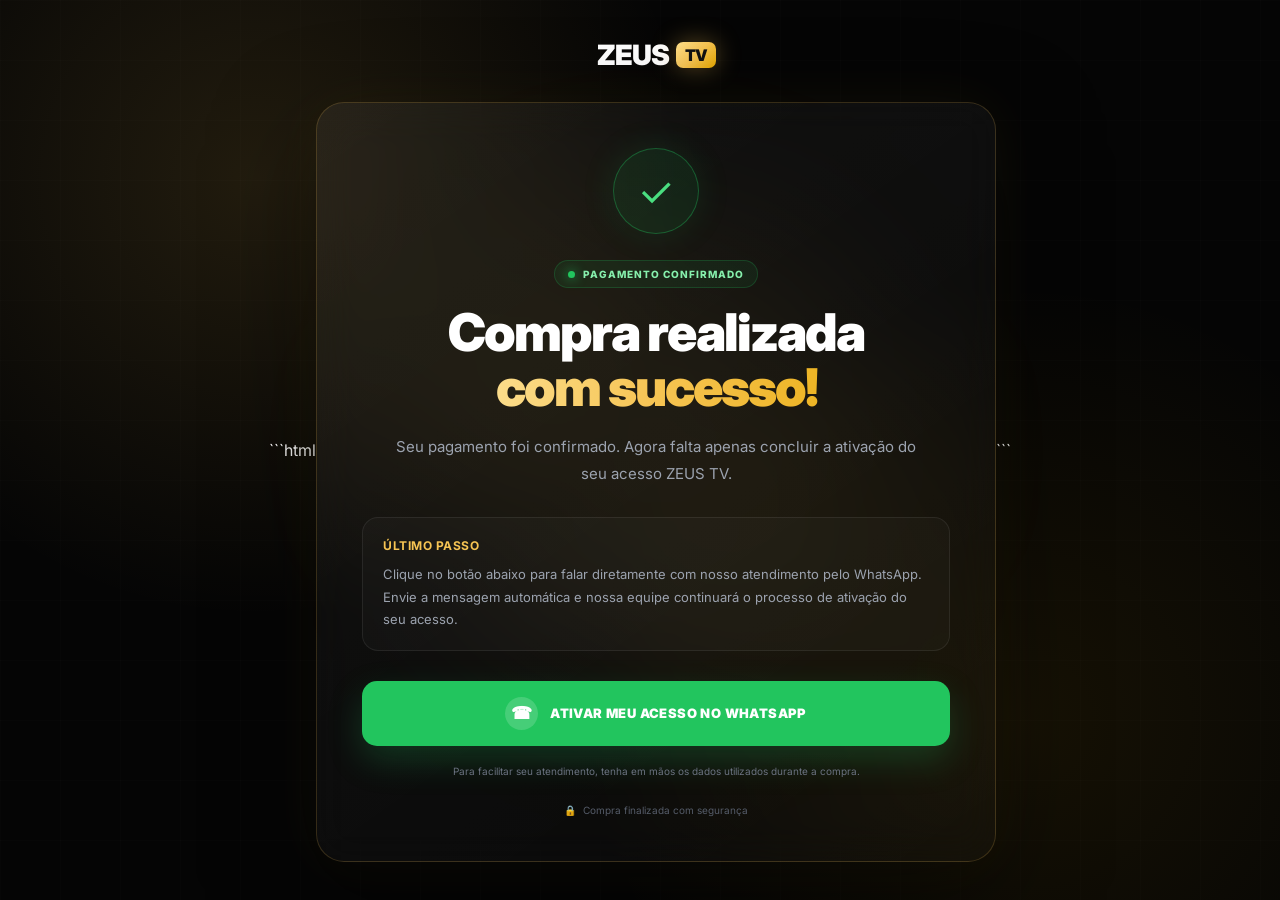
==== obrigado.html @ 9068301f "Primeira versao da pagina de vendas ZEUS" ====
```html
<!DOCTYPE html>
<html lang="pt-BR">

<head>
    <meta charset="UTF-8">

    <meta name="viewport" content="width=device-width, initial-scale=1.0">

    <meta name="description"
        content="Pagamento confirmado - ZEUS TV">

    <title>Pagamento Confirmado | ZEUS TV</title>

    <link rel="preconnect" href="https://fonts.googleapis.com">

    <link rel="preconnect"
        href="https://fonts.gstatic.com"
        crossorigin>

    <link
        href="https://fonts.googleapis.com/css2?family=Inter:wght@400;500;600;700;800;900&display=swap"
        rel="stylesheet">

    <style>

        * {
            margin: 0;
            padding: 0;
            box-sizing: border-box;
        }

        body {
            min-height: 100vh;

            display: flex;
            align-items: center;
            justify-content: center;

            padding: 30px 20px;

            font-family: "Inter", sans-serif;

            background:
                radial-gradient(
                    circle at 20% 20%,
                    rgba(246, 196, 83, 0.12),
                    transparent 35%
                ),
                radial-gradient(
                    circle at 80% 80%,
                    rgba(230, 168, 0, 0.08),
                    transparent 35%
                ),
                #050505;

            color: #ffffff;

            overflow-x: hidden;
        }

        body::before {
            content: "";

            position: fixed;

            inset: 0;

            pointer-events: none;

            background-image:
                linear-gradient(
                    rgba(255, 255, 255, 0.012) 1px,
                    transparent 1px
                ),
                linear-gradient(
                    90deg,
                    rgba(255, 255, 255, 0.012) 1px,
                    transparent 1px
                );

            background-size: 60px 60px;

            z-index: -1;
        }

        .page {
            width: 100%;

            max-width: 680px;

            position: relative;
        }

        .glow {
            position: absolute;

            width: 430px;
            height: 430px;

            left: 50%;
            top: 50%;

            transform: translate(-50%, -50%);

            border-radius: 50%;

            background:
                rgba(246, 196, 83, 0.08);

            filter: blur(100px);

            pointer-events: none;
        }

        .logo {
            position: relative;

            display: flex;
            align-items: center;
            justify-content: center;

            gap: 7px;

            margin-bottom: 30px;

            font-size: 28px;

            font-weight: 900;

            letter-spacing: -1px;
        }

        .logo-tv {
            padding: 3px 9px;

            border-radius: 7px;

            background:
                linear-gradient(
                    135deg,
                    #ffe08a,
                    #f6c453,
                    #e6a800
                );

            color: #111111;

            font-size: 16px;

            box-shadow:
                0 0 25px rgba(246, 196, 83, 0.35);
        }

        .card {
            position: relative;

            padding: 45px;

            border-radius: 28px;

            text-align: center;

            border:
                1px solid rgba(246, 196, 83, 0.18);

            background:
                linear-gradient(
                    145deg,
                    rgba(255, 255, 255, 0.055),
                    rgba(255, 255, 255, 0.018)
                );

            backdrop-filter: blur(20px);

            box-shadow:
                0 35px 100px rgba(0, 0, 0, 0.5),
                0 0 60px rgba(246, 196, 83, 0.06);
        }

        .success-icon {
            width: 86px;
            height: 86px;

            margin:
                0 auto
                26px;

            display: flex;
            align-items: center;
            justify-content: center;

            border-radius: 50%;

            background:
                rgba(34, 197, 94, 0.10);

            border:
                1px solid rgba(34, 197, 94, 0.35);

            color: #4ade80;

            font-size: 42px;

            box-shadow:
                0 0 35px rgba(34, 197, 94, 0.12);
        }

        .status {
            display: inline-flex;

            align-items: center;

            gap: 8px;

            padding: 7px 13px;

            margin-bottom: 18px;

            border-radius: 999px;

            background:
                rgba(34, 197, 94, 0.08);

            border:
                1px solid rgba(34, 197, 94, 0.20);

            color: #86efac;

            font-size: 10px;

            font-weight: 800;

            letter-spacing: 1px;
        }

        .status-dot {
            width: 7px;
            height: 7px;

            border-radius: 50%;

            background: #22c55e;

            box-shadow:
                0 0 12px #22c55e;
        }

        h1 {
            margin-bottom: 18px;

            font-size:
                clamp(36px, 6vw, 52px);

            line-height: 1.05;

            letter-spacing: -2px;

            font-weight: 900;
        }

        h1 span {
            display: block;

            background:
                linear-gradient(
                    90deg,
                    #fff0b8,
                    #f6c453,
                    #e6a800
                );

            -webkit-background-clip: text;
            background-clip: text;

            color: transparent;
        }

        .description {
            max-width: 520px;

            margin:
                0 auto
                30px;

            color: #9ca3af;

            font-size: 15px;

            line-height: 1.8;
        }

        .instructions {
            margin-bottom: 30px;

            padding: 20px;

            border-radius: 16px;

            text-align: left;

            border:
                1px solid rgba(255, 255, 255, 0.07);

            background:
                rgba(255, 255, 255, 0.025);
        }

        .instructions strong {
            display: block;

            margin-bottom: 10px;

            color: #f6c453;

            font-size: 12px;

            letter-spacing: 0.5px;
        }

        .instructions p {
            color: #9ca3af;

            font-size: 13px;

            line-height: 1.7;
        }

        .whatsapp-button {
            width: 100%;

            min-height: 58px;

            display: flex;

            align-items: center;
            justify-content: center;

            gap: 12px;

            padding: 16px 24px;

            border-radius: 15px;

            background: #22c55e;

            color: #ffffff;

            text-decoration: none;

            font-size: 13px;

            font-weight: 900;

            letter-spacing: 0.4px;

            box-shadow:
                0 14px 35px rgba(34, 197, 94, 0.22);

            transition:
                transform 0.25s ease,
                box-shadow 0.25s ease;
        }

        .whatsapp-button:hover {
            transform: translateY(-3px);

            box-shadow:
                0 18px 45px rgba(34, 197, 94, 0.34);
        }

        .whatsapp-icon {
            width: 33px;
            height: 33px;

            display: flex;
            align-items: center;
            justify-content: center;

            border-radius: 50%;

            background:
                rgba(255, 255, 255, 0.16);

            font-size: 17px;
        }

        .notice {
            margin-top: 17px;

            color: #6b7280;

            font-size: 10px;

            line-height: 1.6;
        }

        .security {
            display: flex;

            align-items: center;
            justify-content: center;

            gap: 7px;

            margin-top: 25px;

            color: #555c69;

            font-size: 10px;
        }

        @media (max-width: 600px) {

            body {
                padding: 20px 14px;
            }

            .card {
                padding:
                    35px
                    22px;

                border-radius: 22px;
            }

            .logo {
                font-size: 24px;
            }

            .success-icon {
                width: 76px;
                height: 76px;

                font-size: 36px;
            }

            h1 {
                font-size: 38px;
            }

            .description {
                font-size: 14px;
            }

            .whatsapp-button {
                font-size: 12px;
            }

        }

    </style>

</head>

<body>

    <main class="page">

        <div class="glow"></div>

        <div class="logo">

            <span>ZEUS</span>

            <span class="logo-tv">
                TV
            </span>

        </div>


        <section class="card">

            <div class="success-icon">
                ✓
            </div>


            <div class="status">

                <span class="status-dot"></span>

                PAGAMENTO CONFIRMADO

            </div>


            <h1>

                Compra realizada

                <span>
                    com sucesso!
                </span>

            </h1>


            <p class="description">

                Seu pagamento foi confirmado.

                Agora falta apenas concluir a ativação
                do seu acesso ZEUS TV.

            </p>


            <div class="instructions">

                <strong>
                    ÚLTIMO PASSO
                </strong>

                <p>

                    Clique no botão abaixo para falar
                    diretamente com nosso atendimento
                    pelo WhatsApp.

                    Envie a mensagem automática e nossa
                    equipe continuará o processo de
                    ativação do seu acesso.

                </p>

            </div>


            <a
                href="https://wa.me/5591993303430?text=Olá%2C%20acabei%20de%20realizar%20minha%20compra%20na%20ZEUS%20TV%20e%20quero%20ativar%20meu%20acesso."
                class="whatsapp-button"
                target="_blank"
                rel="noopener noreferrer">

                <span class="whatsapp-icon">
                    ☎
                </span>

                ATIVAR MEU ACESSO NO WHATSAPP

            </a>


            <p class="notice">

                Para facilitar seu atendimento,
                tenha em mãos os dados utilizados
                durante a compra.

            </p>


            <div class="security">

                <span>🔒</span>

                Compra finalizada com segurança

            </div>

        </section>

    </main>

</body>

</html>
```
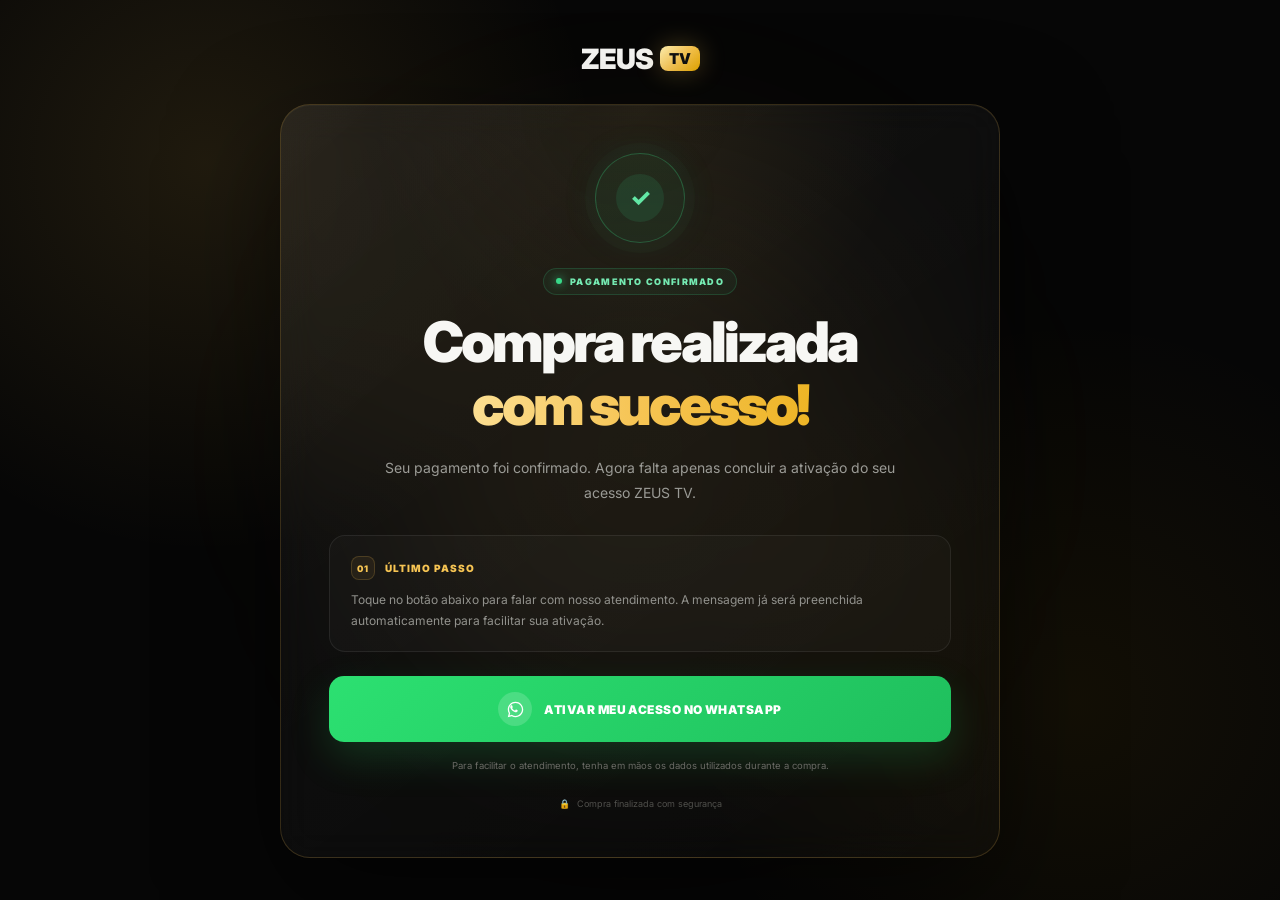
==== commit 1d8c0e4d: "Atualiza site ZEUS para versao premium" ====
--- a/obrigado.html
+++ b/obrigado.html
@@ -1,28 +1,24 @@
-```html
 <!DOCTYPE html>
 <html lang="pt-BR">
-
 <head>
     <meta charset="UTF-8">
-
     <meta name="viewport" content="width=device-width, initial-scale=1.0">
-
-    <meta name="description"
-        content="Pagamento confirmado - ZEUS TV">
-
+    <meta name="description" content="Pagamento confirmado - ZEUS TV">
+    <meta name="theme-color" content="#070707">
     <title>Pagamento Confirmado | ZEUS TV</title>
 
     <link rel="preconnect" href="https://fonts.googleapis.com">
-
-    <link rel="preconnect"
-        href="https://fonts.gstatic.com"
-        crossorigin>
-
-    <link
-        href="https://fonts.googleapis.com/css2?family=Inter:wght@400;500;600;700;800;900&display=swap"
-        rel="stylesheet">
+    <link rel="preconnect" href="https://fonts.gstatic.com" crossorigin>
+    <link href="https://fonts.googleapis.com/css2?family=Inter:wght@400;500;600;700;800;900&display=swap" rel="stylesheet">
 
     <style>
+        :root {
+            --gold: #f6c453;
+            --gold-2: #e6a800;
+            --text: #f7f7f4;
+            --muted: #9b9b96;
+            --green: #25d366;
+        }
 
         * {
             margin: 0;
@@ -32,539 +28,365 @@
 
         body {
             min-height: 100vh;
-
-            display: flex;
-            align-items: center;
-            justify-content: center;
-
-            padding: 30px 20px;
-
+            display: grid;
+            place-items: center;
+            padding: 34px 18px;
+            overflow-x: hidden;
+            color: var(--text);
             font-family: "Inter", sans-serif;
-
             background:
-                radial-gradient(
-                    circle at 20% 20%,
-                    rgba(246, 196, 83, 0.12),
-                    transparent 35%
-                ),
-                radial-gradient(
-                    circle at 80% 80%,
-                    rgba(230, 168, 0, 0.08),
-                    transparent 35%
-                ),
-                #050505;
-
-            color: #ffffff;
-
-            overflow-x: hidden;
+                radial-gradient(circle at 16% 18%, rgba(246,196,83,.11), transparent 30%),
+                radial-gradient(circle at 84% 78%, rgba(230,168,0,.06), transparent 30%),
+                #060606;
         }
 
         body::before {
             content: "";
-
             position: fixed;
-
             inset: 0;
-
             pointer-events: none;
-
+            opacity: .15;
             background-image:
-                linear-gradient(
-                    rgba(255, 255, 255, 0.012) 1px,
-                    transparent 1px
-                ),
-                linear-gradient(
-                    90deg,
-                    rgba(255, 255, 255, 0.012) 1px,
-                    transparent 1px
-                );
-
-            background-size: 60px 60px;
-
-            z-index: -1;
+                linear-gradient(rgba(255,255,255,.018) 1px, transparent 1px),
+                linear-gradient(90deg, rgba(255,255,255,.018) 1px, transparent 1px);
+            background-size: 58px 58px;
+            mask-image: linear-gradient(to bottom, #000, transparent 90%);
         }
 
         .page {
-            width: 100%;
-
-            max-width: 680px;
-
             position: relative;
-        }
-
-        .glow {
+            width: min(100%, 720px);
+        }
+
+        .ambient {
             position: absolute;
-
-            width: 430px;
-            height: 430px;
-
             left: 50%;
             top: 50%;
-
+            width: 520px;
+            height: 520px;
             transform: translate(-50%, -50%);
-
-            border-radius: 50%;
-
-            background:
-                rgba(246, 196, 83, 0.08);
-
-            filter: blur(100px);
-
+            border-radius: 50%;
+            background: rgba(246,196,83,.07);
+            filter: blur(110px);
             pointer-events: none;
         }
 
-        .logo {
+        .brand {
             position: relative;
-
+            z-index: 2;
+            margin-bottom: 28px;
             display: flex;
             align-items: center;
             justify-content: center;
-
             gap: 7px;
-
-            margin-bottom: 30px;
-
+            font-weight: 900;
+            letter-spacing: -1px;
+        }
+
+        .brand-zeus {
             font-size: 28px;
-
-            font-weight: 900;
-
-            letter-spacing: -1px;
-        }
-
-        .logo-tv {
+        }
+
+        .brand-tv {
             padding: 3px 9px;
-
-            border-radius: 7px;
-
-            background:
-                linear-gradient(
-                    135deg,
-                    #ffe08a,
-                    #f6c453,
-                    #e6a800
-                );
-
-            color: #111111;
-
-            font-size: 16px;
-
-            box-shadow:
-                0 0 25px rgba(246, 196, 83, 0.35);
+            border-radius: 8px;
+            color: #111;
+            background: linear-gradient(135deg, #fff0ae, var(--gold), var(--gold-2));
+            box-shadow: 0 0 26px rgba(246,196,83,.28);
+            font-size: 15px;
+            letter-spacing: 0;
         }
 
         .card {
             position: relative;
-
-            padding: 45px;
-
-            border-radius: 28px;
-
+            z-index: 2;
+            overflow: hidden;
+            padding: 48px;
             text-align: center;
-
-            border:
-                1px solid rgba(246, 196, 83, 0.18);
-
+            border: 1px solid rgba(246,196,83,.18);
+            border-radius: 30px;
             background:
-                linear-gradient(
-                    145deg,
-                    rgba(255, 255, 255, 0.055),
-                    rgba(255, 255, 255, 0.018)
-                );
-
-            backdrop-filter: blur(20px);
-
+                radial-gradient(circle at 50% 0%, rgba(246,196,83,.075), transparent 32%),
+                linear-gradient(145deg, rgba(255,255,255,.05), rgba(255,255,255,.015));
             box-shadow:
-                0 35px 100px rgba(0, 0, 0, 0.5),
-                0 0 60px rgba(246, 196, 83, 0.06);
-        }
-
-        .success-icon {
-            width: 86px;
-            height: 86px;
-
-            margin:
-                0 auto
-                26px;
-
-            display: flex;
-            align-items: center;
-            justify-content: center;
-
-            border-radius: 50%;
-
-            background:
-                rgba(34, 197, 94, 0.10);
-
-            border:
-                1px solid rgba(34, 197, 94, 0.35);
-
-            color: #4ade80;
-
-            font-size: 42px;
-
+                0 40px 110px rgba(0,0,0,.52),
+                inset 0 1px 0 rgba(255,255,255,.03);
+            backdrop-filter: blur(18px);
+        }
+
+        .card::before {
+            content: "";
+            position: absolute;
+            inset: 0;
+            pointer-events: none;
+            background: linear-gradient(135deg, rgba(255,255,255,.025), transparent 28%);
+        }
+
+        .success-ring {
+            width: 90px;
+            height: 90px;
+            margin: 0 auto 25px;
+            display: grid;
+            place-items: center;
+            border-radius: 50%;
+            border: 1px solid rgba(57,217,138,.28);
+            background: rgba(57,217,138,.07);
             box-shadow:
-                0 0 35px rgba(34, 197, 94, 0.12);
+                0 0 0 10px rgba(57,217,138,.025),
+                0 0 40px rgba(57,217,138,.08);
+        }
+
+        .success-ring span {
+            width: 48px;
+            height: 48px;
+            display: grid;
+            place-items: center;
+            border-radius: 50%;
+            background: rgba(57,217,138,.11);
+            color: #62e7a5;
+            font-size: 24px;
+            font-weight: 800;
         }
 
         .status {
             display: inline-flex;
-
-            align-items: center;
-
+            align-items: center;
             gap: 8px;
-
-            padding: 7px 13px;
-
-            margin-bottom: 18px;
-
+            margin-bottom: 19px;
+            padding: 7px 12px;
+            border: 1px solid rgba(57,217,138,.18);
             border-radius: 999px;
-
-            background:
-                rgba(34, 197, 94, 0.08);
-
-            border:
-                1px solid rgba(34, 197, 94, 0.20);
-
-            color: #86efac;
-
-            font-size: 10px;
-
-            font-weight: 800;
-
-            letter-spacing: 1px;
-        }
-
-        .status-dot {
-            width: 7px;
-            height: 7px;
-
-            border-radius: 50%;
-
-            background: #22c55e;
-
-            box-shadow:
-                0 0 12px #22c55e;
+            color: #75eab2;
+            background: rgba(57,217,138,.055);
+            font-size: 9px;
+            font-weight: 900;
+            letter-spacing: 1.3px;
+        }
+
+        .status i {
+            width: 6px;
+            height: 6px;
+            border-radius: 50%;
+            background: #39d98a;
+            box-shadow: 0 0 10px #39d98a;
         }
 
         h1 {
-            margin-bottom: 18px;
-
-            font-size:
-                clamp(36px, 6vw, 52px);
-
-            line-height: 1.05;
-
-            letter-spacing: -2px;
-
+            font-size: clamp(38px, 6vw, 56px);
+            line-height: 1.02;
+            letter-spacing: -3px;
             font-weight: 900;
         }
 
         h1 span {
             display: block;
-
-            background:
-                linear-gradient(
-                    90deg,
-                    #fff0b8,
-                    #f6c453,
-                    #e6a800
-                );
-
+            margin-top: 6px;
+            background: linear-gradient(90deg, #fff4c6, var(--gold), var(--gold-2));
             -webkit-background-clip: text;
             background-clip: text;
-
             color: transparent;
         }
 
-        .description {
-            max-width: 520px;
-
-            margin:
-                0 auto
-                30px;
-
-            color: #9ca3af;
-
-            font-size: 15px;
-
+        .lead {
+            max-width: 540px;
+            margin: 21px auto 0;
+            color: var(--muted);
+            font-size: 14px;
             line-height: 1.8;
         }
 
-        .instructions {
-            margin-bottom: 30px;
-
-            padding: 20px;
-
+        .step-box {
+            margin: 30px 0 24px;
+            padding: 20px 21px;
+            text-align: left;
+            border: 1px solid rgba(255,255,255,.07);
             border-radius: 16px;
-
-            text-align: left;
-
-            border:
-                1px solid rgba(255, 255, 255, 0.07);
-
-            background:
-                rgba(255, 255, 255, 0.025);
-        }
-
-        .instructions strong {
-            display: block;
-
-            margin-bottom: 10px;
-
-            color: #f6c453;
-
+            background: rgba(255,255,255,.022);
+        }
+
+        .step-top {
+            display: flex;
+            align-items: center;
+            gap: 10px;
+            margin-bottom: 9px;
+            color: var(--gold);
+            font-size: 10px;
+            font-weight: 900;
+            letter-spacing: 1px;
+        }
+
+        .step-number {
+            width: 24px;
+            height: 24px;
+            display: grid;
+            place-items: center;
+            border: 1px solid rgba(246,196,83,.18);
+            border-radius: 8px;
+            background: rgba(246,196,83,.065);
+            font-size: 9px;
+        }
+
+        .step-box p {
+            color: #92928d;
             font-size: 12px;
-
-            letter-spacing: 0.5px;
-        }
-
-        .instructions p {
-            color: #9ca3af;
-
-            font-size: 13px;
-
-            line-height: 1.7;
+            line-height: 1.75;
         }
 
         .whatsapp-button {
-            width: 100%;
-
-            min-height: 58px;
-
+            min-height: 60px;
             display: flex;
-
             align-items: center;
             justify-content: center;
-
             gap: 12px;
-
-            padding: 16px 24px;
-
+            padding: 16px 22px;
             border-radius: 15px;
-
-            background: #22c55e;
-
-            color: #ffffff;
-
+            background: linear-gradient(135deg, #2ce071, #1fbf5d);
+            color: #fff;
             text-decoration: none;
-
-            font-size: 13px;
-
-            font-weight: 900;
-
-            letter-spacing: 0.4px;
-
-            box-shadow:
-                0 14px 35px rgba(34, 197, 94, 0.22);
-
-            transition:
-                transform 0.25s ease,
-                box-shadow 0.25s ease;
+            box-shadow: 0 16px 40px rgba(37,211,102,.18);
+            font-size: 12px;
+            font-weight: 900;
+            letter-spacing: .45px;
+            transition: transform .25s ease, box-shadow .25s ease;
         }
 
         .whatsapp-button:hover {
             transform: translateY(-3px);
-
-            box-shadow:
-                0 18px 45px rgba(34, 197, 94, 0.34);
+            box-shadow: 0 22px 48px rgba(37,211,102,.28);
         }
 
         .whatsapp-icon {
-            width: 33px;
-            height: 33px;
-
+            width: 34px;
+            height: 34px;
+            display: grid;
+            place-items: center;
+            border-radius: 50%;
+            background: rgba(255,255,255,.16);
+        }
+
+        .whatsapp-icon svg {
+            width: 19px;
+            height: 19px;
+            fill: currentColor;
+        }
+
+        .notice {
+            margin-top: 16px;
+            color: #6b6b66;
+            font-size: 9.5px;
+            line-height: 1.6;
+        }
+
+        .secure {
+            margin-top: 25px;
             display: flex;
             align-items: center;
             justify-content: center;
-
-            border-radius: 50%;
-
-            background:
-                rgba(255, 255, 255, 0.16);
-
-            font-size: 17px;
-        }
-
-        .notice {
-            margin-top: 17px;
-
-            color: #6b7280;
-
-            font-size: 10px;
-
-            line-height: 1.6;
-        }
-
-        .security {
-            display: flex;
-
-            align-items: center;
-            justify-content: center;
-
             gap: 7px;
-
-            margin-top: 25px;
-
-            color: #555c69;
-
-            font-size: 10px;
+            color: #50504c;
+            font-size: 9px;
         }
 
         @media (max-width: 600px) {
-
             body {
-                padding: 20px 14px;
+                padding: 24px 14px;
             }
 
             .card {
-                padding:
-                    35px
-                    22px;
-
-                border-radius: 22px;
-            }
-
-            .logo {
+                padding: 36px 22px;
+                border-radius: 23px;
+            }
+
+            .brand-zeus {
                 font-size: 24px;
             }
 
-            .success-icon {
-                width: 76px;
-                height: 76px;
-
-                font-size: 36px;
+            .success-ring {
+                width: 80px;
+                height: 80px;
             }
 
             h1 {
-                font-size: 38px;
-            }
-
-            .description {
-                font-size: 14px;
+                font-size: 39px;
+                letter-spacing: -2.4px;
+            }
+
+            .lead {
+                font-size: 13px;
             }
 
             .whatsapp-button {
-                font-size: 12px;
-            }
-
-        }
-
+                font-size: 11px;
+                line-height: 1.35;
+            }
+        }
     </style>
-
 </head>
 
 <body>
-
     <main class="page">
-
-        <div class="glow"></div>
-
-        <div class="logo">
-
-            <span>ZEUS</span>
-
-            <span class="logo-tv">
-                TV
-            </span>
-
+        <div class="ambient" aria-hidden="true"></div>
+
+        <div class="brand">
+            <span class="brand-zeus">ZEUS</span>
+            <span class="brand-tv">TV</span>
         </div>
 
-
         <section class="card">
-
-            <div class="success-icon">
-                ✓
+            <div class="success-ring">
+                <span>✓</span>
             </div>
 
-
             <div class="status">
-
-                <span class="status-dot"></span>
-
+                <i></i>
                 PAGAMENTO CONFIRMADO
-
             </div>
 
-
             <h1>
-
                 Compra realizada
-
-                <span>
-                    com sucesso!
+                <span>com sucesso!</span>
+            </h1>
+
+            <p class="lead">
+                Seu pagamento foi confirmado. Agora falta apenas concluir a ativação
+                do seu acesso ZEUS TV.
+            </p>
+
+            <div class="step-box">
+                <div class="step-top">
+                    <span class="step-number">01</span>
+                    ÚLTIMO PASSO
+                </div>
+                <p>
+                    Toque no botão abaixo para falar com nosso atendimento.
+                    A mensagem já será preenchida automaticamente para facilitar sua ativação.
+                </p>
+            </div>
+
+            <a
+                class="whatsapp-button"
+                href="https://wa.me/5591993303430?text=Olá%2C%20acabei%20de%20realizar%20minha%20compra%20na%20ZEUS%20TV%20e%20quero%20ativar%20meu%20acesso."
+                target="_blank"
+                rel="noopener noreferrer"
+            >
+                <span class="whatsapp-icon" aria-hidden="true">
+                    <svg viewBox="0 0 32 32">
+                        <path d="M19.11 17.21c-.31-.16-1.84-.91-2.12-1.01-.28-.1-.49-.16-.7.16-.2.31-.8 1.01-.98 1.22-.18.21-.36.23-.67.08-.31-.16-1.31-.48-2.5-1.54-.92-.82-1.54-1.84-1.72-2.15-.18-.31-.02-.48.14-.64.14-.14.31-.36.47-.54.16-.18.21-.31.31-.52.1-.21.05-.39-.03-.54-.08-.16-.7-1.69-.96-2.31-.25-.61-.51-.53-.7-.54l-.6-.01c-.21 0-.54.08-.83.39-.28.31-1.09 1.06-1.09 2.59s1.12 3.01 1.27 3.21c.16.21 2.2 3.36 5.33 4.71.75.32 1.33.52 1.78.66.75.24 1.43.2 1.97.12.6-.09 1.84-.75 2.1-1.48.26-.73.26-1.35.18-1.48-.08-.13-.28-.21-.6-.36z"/>
+                        <path d="M16.03 3C8.84 3 3 8.82 3 16c0 2.29.6 4.52 1.74 6.48L3 29l6.7-1.71A13 13 0 0 0 16.03 29C23.2 29 29 23.18 29 16S23.2 3 16.03 3zm0 23.78c-1.99 0-3.94-.54-5.64-1.57l-.4-.24-3.98 1.02 1.06-3.87-.26-.4A10.7 10.7 0 0 1 5.23 16c0-5.95 4.84-10.78 10.8-10.78 5.94 0 10.77 4.83 10.77 10.78 0 5.95-4.83 10.78-10.77 10.78z"/>
+                    </svg>
                 </span>
-
-            </h1>
-
-
-            <p class="description">
-
-                Seu pagamento foi confirmado.
-
-                Agora falta apenas concluir a ativação
-                do seu acesso ZEUS TV.
-
+                ATIVAR MEU ACESSO NO WHATSAPP
+            </a>
+
+            <p class="notice">
+                Para facilitar o atendimento, tenha em mãos os dados utilizados durante a compra.
             </p>
 
-
-            <div class="instructions">
-
-                <strong>
-                    ÚLTIMO PASSO
-                </strong>
-
-                <p>
-
-                    Clique no botão abaixo para falar
-                    diretamente com nosso atendimento
-                    pelo WhatsApp.
-
-                    Envie a mensagem automática e nossa
-                    equipe continuará o processo de
-                    ativação do seu acesso.
-
-                </p>
-
+            <div class="secure">
+                <span>🔒</span>
+                Compra finalizada com segurança
             </div>
-
-
-            <a
-                href="https://wa.me/5591993303430?text=Olá%2C%20acabei%20de%20realizar%20minha%20compra%20na%20ZEUS%20TV%20e%20quero%20ativar%20meu%20acesso."
-                class="whatsapp-button"
-                target="_blank"
-                rel="noopener noreferrer">
-
-                <span class="whatsapp-icon">
-                    ☎
-                </span>
-
-                ATIVAR MEU ACESSO NO WHATSAPP
-
-            </a>
-
-
-            <p class="notice">
-
-                Para facilitar seu atendimento,
-                tenha em mãos os dados utilizados
-                durante a compra.
-
-            </p>
-
-
-            <div class="security">
-
-                <span>🔒</span>
-
-                Compra finalizada com segurança
-
-            </div>
-
         </section>
-
     </main>
-
 </body>
-
-</html>
-```
+</html>
